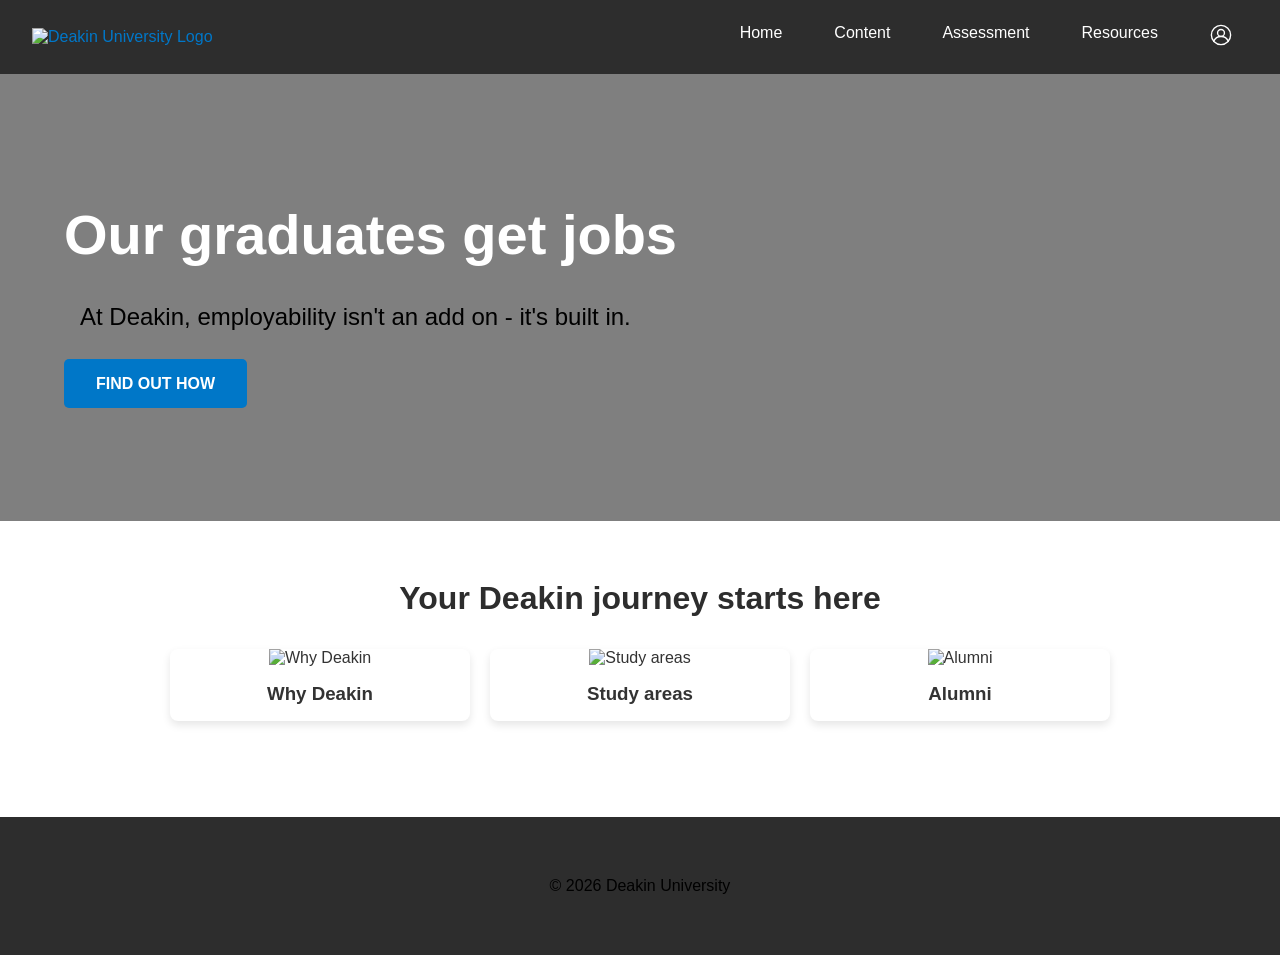
==== index.html @ 4d24b427 "feat(ui): user login, signup, log out page with embedded logic" ====
<!DOCTYPE html>
<html>

<head>
  <title> Home </title>
  <link rel="stylesheet" type="text/css" media="screen" href="main.css" />
  <link rel='shortcut icon' href='//www.deakin.edu.au/_design/deakin-future-students/favicon.ico' type='image/x-icon' />
</head>

<body>
  <!-- header -->
  <header>
    <!-- <h1>SIT223-SIT753</h1> -->
    <div class="logo">
      <a href="https://www.deakin.edu.au">
        <img
          src="https://www.deakin.edu.au/__data/assets/git_bridge/0024/3858/dist/images/logo_deakin-rebrand-stacked.png?h=a8405bf8"
          alt="Deakin University Logo" width="134" height="43" />
      </a>
    </div>
    <nav>
      
      <ul>
        <li><a href="index.html">Home</a></li>
        <li><a href="">Content</a></li>
        <li><a href="">Assessment</a></li>
        <li><a href="">Resources</a></li>
        <li class="login-container">
          <a href="#" onclick="return false;">
            <svg class="login-icon" version="1.1" id="Icons" xmlns="http://www.w3.org/2000/svg" xmlns:xlink="http://www.w3.org/1999/xlink" x="0px" 
              y="0px" viewBox="0 0 32 32" style="enable-background:new 0 0 32 32;" xml:space="preserve">
              <style type="text/css">
                .st0 {
                  fill: none;
                  stroke: #000000;
                  stroke-width: 2;
                  stroke-linecap: round;
                  stroke-linejoin: round;
                  stroke-miterlimit: 10;
                }
            
                .st1 {
                  fill: none;
                  stroke: #000000;
                  stroke-width: 2;
                  stroke-linejoin: round;
                  stroke-miterlimit: 10;
                }
              </style>
              <circle class="st0" cx="16" cy="16" r="14"></circle>
              <circle class="st0" cx="16" cy="13" r="5"></circle>
              <path class="st0" d="M5.4,25.1c1.8-4.1,5.8-7,10.6-7c4.8,0,8.9,2.9,10.6,7"></path>
            </svg>
          </a>
          <div id="loginDropdown" class="dropdown-content">
            <!-- Content is now dynamically generated by main.js -->
          </div>
        </li>
      </ul>
    </nav>
  </header>

  <!-- hero section -->
  <section class="hero">
    <h2>Our graduates get jobs</h2>
    <p>At Deakin, employability isn't an add on - it's built in.</p>
    <a href="#" class="cta-button">FIND OUT HOW</a>
  </section>

  <!-- main content -->
  <main>
    <h2>Your Deakin journey starts here</h2>
    <section class="card-section">
      <div class="card">
        <img src="https://www.deakin.edu.au/__data/assets/image/0008/2220020/why-deakin-homepage-promo.jpg" alt="Why Deakin">
        <h3>Why Deakin</h3>
      </div>
      <div class="card">
        <img src="https://www.deakin.edu.au/__data/assets/image/0004/2220019/study-areas-homepage-promo.jpg" alt="Study areas">
        <h3>Study areas</h3>
      </div>
      <div class="card">
        <img src="https://www.deakin.edu.au/__data/assets/image/0006/2220021/alumni-homepage-promo.jpg" alt="Alumni">
        <h3>Alumni</h3>
      </div>
    </section>
  </main>

  <!-- footer -->
  <footer>
    <p>&copy; 2026 Deakin University</p>
  </footer>
  <script src="main.js" type="module"></script>
  
</body>

</html>
---- main.css ----
/* General Body Styles */
body {
  font-family: "Open Sans", sans-serif;
  margin: 0;
  padding: 0;
  background-color: #ffffff;
  color: #333;
}

/* Header Styles */
header {
  background-color: #2d2d2d;
  /* Dark grey/black from image */
  color: white;
  padding: 1rem 2rem;
  display: flex;
  justify-content: space-between;
  align-items: center;
}

header h1 {
  margin: 0;
  font-size: 1.5rem;
  /* Adjusted for a more subtle look */
  font-weight: 400;
}

/* Navigation Styles */
nav ul {
  padding: 0;
  list-style: none;
  margin: 0;
  display: flex;
}

nav ul li {
  margin-left: 20px;
}

nav a {
  display: block;
  padding: 0.5rem 1rem;
  color: white;
  text-decoration: none;
  transition: background-color 0.3s;
  border-radius: 4px;
}

nav a:hover {
  background-color: #555;
}

/* Hero Section */
.hero {
  background-image: linear-gradient(rgba(0, 0, 0, 0.5), rgba(0, 0, 0, 0.5)), url('https://www.deakin.edu.au/__data/assets/image/0007/2359663/Our-graduates-get-jobs_2880x880.jpg');
  background-size: cover;
  background-position: center;
  color: white;
  text-align: left;
  padding: 8rem 4rem;
}

.hero h2 {
  font-size: 3.5rem;
  font-weight: 700;
  margin-top: 0;
  margin-bottom: 1rem;
}

.hero p {
  font-size: 1.5rem;
  margin-bottom: 2rem;
}

.hero .cta-button {
  background-color: #0077c8;
  /* Blue from 'Find out how' button */
  color: white;
  padding: 1rem 2rem;
  text-decoration: none;
  border-radius: 5px;
  font-weight: bold;
  transition: background-color 0.3s;
}

.hero .cta-button:hover {
  background-color: #005a9a;
}


/* Main Content Styles */
main {
  padding: 2rem;
  max-width: 1400px;
  margin: 0 auto;
}

main h2 {
  color: #2d2d2d;
  border-bottom: none;
  padding-bottom: 0;
  font-size: 2rem;
  margin-bottom: 2rem;
  text-align: center;
}

/* Card Section */
.card-section {
  display: flex;
  justify-content: center;
  gap: 20px;
  flex-wrap: wrap;
  margin-top: 2rem;
}

.card {
  background-color: white;
  border-radius: 8px;
  box-shadow: 0 4px 8px rgba(0, 0, 0, 0.1);
  overflow: hidden;
  width: 300px;
  text-align: center;
  transition: transform 0.2s;
}

.card:hover {
  transform: translateY(-5px);
}

.card img {
  width: 100%;
  height: 180px;
  object-fit: cover;
}

.card h3 {
  padding: 1rem;
  margin: 0;
  color: #333;
}

/* Link Styles */
a {
  color: #0077c8;
  text-decoration: none;
}

a:hover {
  text-decoration: underline;
}

/* Footer */
footer {
  background-color: #2d2d2d;
  color: white;
  text-align: center;
  padding: 2rem 0;
  margin-top: 4rem;
}

.login-icon {
  width: 22px;
  height: 22px;
}

.login-icon .st0 {
  stroke: #ffffff;
  /* Change stroke to white */
}

/* Dropdown Content (Hidden by Default) */
.dropdown-content {
  display: none;
  position: absolute;
  background-color: #f1f1f1;
  min-width: 160px;
  box-shadow: 0px 8px 16px 0px rgba(0, 0, 0, 0.2);
  z-index: 1;
  right: 0;
  border-radius: 5%;
  /* color:#000000 */

}

/* Links inside the dropdown */
.dropdown-content a,p {
  color: black;
  padding: 12px 16px;
  text-decoration: none;
  display: block;
}

/* Change color of dropdown links on hover */
.dropdown-content a:hover {
  background-color: #ddd;
}

/* Show the dropdown menu (use JS to add this class) */
.show {
  display: block;
}

.login-container {
  position: relative;
  display: inline-block;
}

/* Sign-in Page Styles */
.signin-main {
  display: flex;
  justify-content: center;
  align-items: center;
  min-height: calc(100vh - 200px);
  /* Adjust based on header/footer height */
}

.signin-container {
  background-color: #fff;
  padding: 2rem;
  border-radius: 8px;
  box-shadow: 0 5px 10px rgba(3, 0, 0, 0.1);
  width: 100%;
  max-width: 400px;
}

.signin-container h2 {
  text-align: center;
  margin-bottom: 1.5rem;
  color: #333;
}

.form-group {
  margin-bottom: 1rem;
}

.form-group label {
  display: block;
  margin-bottom: 0.5rem;
}

.form-group input[type="text"],
.form-group input[type="password"] {
  width: 93%;
  padding: 0.8rem;
  border: 1px solid #ccc;
  border-radius: 4px;
}

.form-group input[type="submit"] {
  width: 100%;
  padding: 1rem;
  border: none;
  border-radius: 4px;
  color: white;
  background-color: #0077c8;
  cursor: pointer;
  font-size: 1rem;
}

.form-group input[type="submit"]:hover {
  background-color: #005a9a;
}


#redirect-link {
  text-align: center;
  margin-top: 1rem;
}
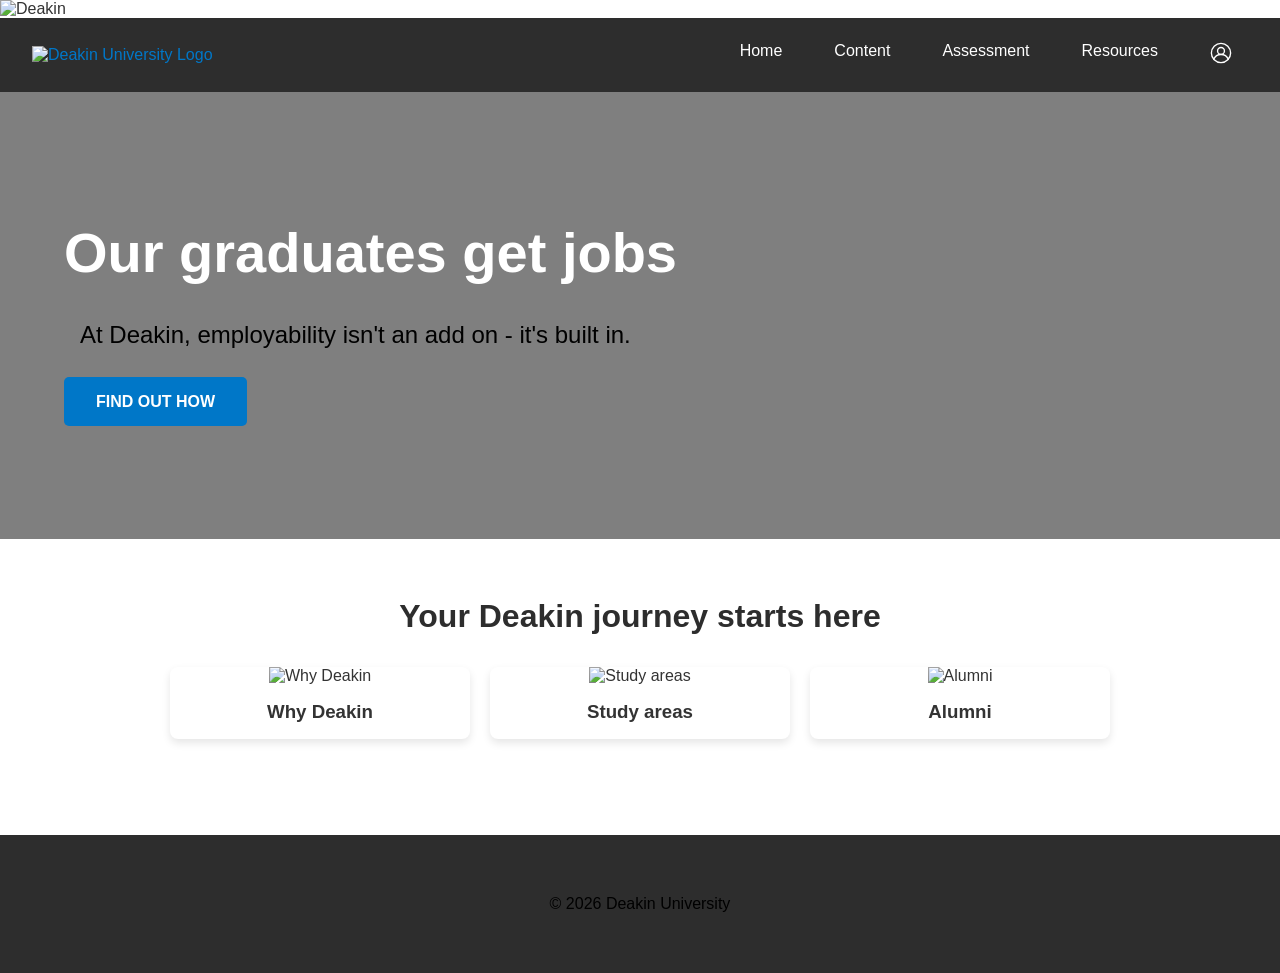
==== commit bbf2a045: "Insert logo image in index.html Add logo image to the HTML structure" ====
--- a/index.html
+++ b/index.html
@@ -6,6 +6,10 @@
   <link rel="stylesheet" type="text/css" media="screen" href="main.css" />
   <link rel='shortcut icon' href='//www.deakin.edu.au/_design/deakin-future-students/favicon.ico' type='image/x-icon' />
 </head>
+
+<div>
+    <img src="logo.svg" alt="Deakin" width="200" height="210">
+</div>
 
 <body>
   <!-- header -->
@@ -53,7 +57,8 @@
             </svg>
           </a>
           <div id="loginDropdown" class="dropdown-content">
-            <!-- Content is now dynamically generated by main.js -->
+            <a href="signin.html">Sign In</a>
+            <a href="signup.html">Sign Up</a>
           </div>
         </li>
       </ul>
@@ -90,8 +95,8 @@
   <footer>
     <p>&copy; 2026 Deakin University</p>
   </footer>
-  <script src="main.js" type="module"></script>
-  
+  <script src="main.js"></script>
+  <script src="backend.js"></script>
 </body>
 
-</html>+</html>
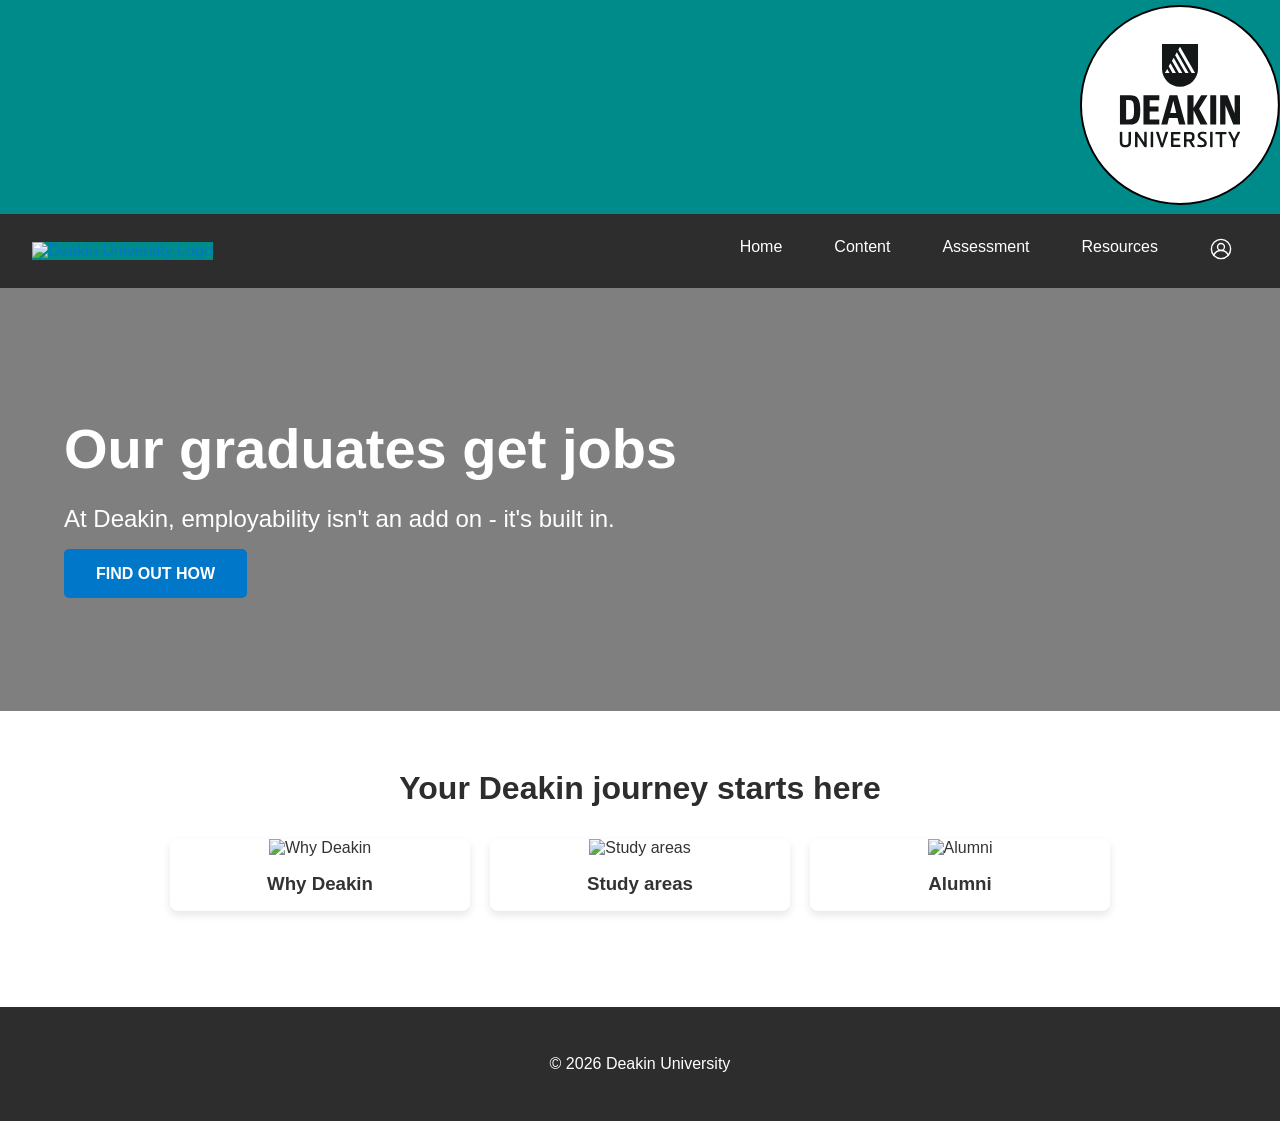
==== commit 2813efa3: "Update logo image source in index.html" ====
--- a/index.html
+++ b/index.html
@@ -8,7 +8,7 @@
 </head>
 
 <div>
-    <img src="logo.svg" alt="Deakin" width="200" height="210">
+    <img src="Deakin_University_Logo_2017.svg" alt="Deakin" width="200" height="210">
 </div>
 
 <body>
--- a/main.css
+++ b/main.css
@@ -9,8 +9,7 @@
 
 /* Header Styles */
 header {
-  background-color: #2d2d2d;
-  /* Dark grey/black from image */
+  background-color: #2d2d2d; /* Dark grey/black from image */
   color: white;
   padding: 1rem 2rem;
   display: flex;
@@ -20,8 +19,7 @@
 
 header h1 {
   margin: 0;
-  font-size: 1.5rem;
-  /* Adjusted for a more subtle look */
+  font-size: 1.5rem; /* Adjusted for a more subtle look */
   font-weight: 400;
 }
 
@@ -73,18 +71,17 @@
 }
 
 .hero .cta-button {
-  background-color: #0077c8;
-  /* Blue from 'Find out how' button */
-  color: white;
-  padding: 1rem 2rem;
-  text-decoration: none;
-  border-radius: 5px;
-  font-weight: bold;
-  transition: background-color 0.3s;
+    background-color: #0077c8; /* Blue from 'Find out how' button */
+    color: white;
+    padding: 1rem 2rem;
+    text-decoration: none;
+    border-radius: 5px;
+    font-weight: bold;
+    transition: background-color 0.3s;
 }
 
 .hero .cta-button:hover {
-  background-color: #005a9a;
+    background-color: #005a9a;
 }
 
 
@@ -106,37 +103,37 @@
 
 /* Card Section */
 .card-section {
-  display: flex;
-  justify-content: center;
-  gap: 20px;
-  flex-wrap: wrap;
-  margin-top: 2rem;
+    display: flex;
+    justify-content: center;
+    gap: 20px;
+    flex-wrap: wrap;
+    margin-top: 2rem;
 }
 
 .card {
-  background-color: white;
-  border-radius: 8px;
-  box-shadow: 0 4px 8px rgba(0, 0, 0, 0.1);
-  overflow: hidden;
-  width: 300px;
-  text-align: center;
-  transition: transform 0.2s;
+    background-color: white;
+    border-radius: 8px;
+    box-shadow: 0 4px 8px rgba(0,0,0,0.1);
+    overflow: hidden;
+    width: 300px;
+    text-align: center;
+    transition: transform 0.2s;
 }
 
 .card:hover {
-  transform: translateY(-5px);
+    transform: translateY(-5px);
 }
 
 .card img {
-  width: 100%;
-  height: 180px;
-  object-fit: cover;
+    width: 100%;
+    height: 180px;
+    object-fit: cover;
 }
 
 .card h3 {
-  padding: 1rem;
-  margin: 0;
-  color: #333;
+    padding: 1rem;
+    margin: 0;
+    color: #333;
 }
 
 /* Link Styles */
@@ -151,11 +148,11 @@
 
 /* Footer */
 footer {
-  background-color: #2d2d2d;
-  color: white;
-  text-align: center;
-  padding: 2rem 0;
-  margin-top: 4rem;
+    background-color: #2d2d2d;
+    color: white;
+    text-align: center;
+    padding: 2rem 0;
+    margin-top: 4rem;
 }
 
 .login-icon {
@@ -164,8 +161,7 @@
 }
 
 .login-icon .st0 {
-  stroke: #ffffff;
-  /* Change stroke to white */
+  stroke: #ffffff; /* Change stroke to white */
 }
 
 /* Dropdown Content (Hidden by Default) */
@@ -174,16 +170,13 @@
   position: absolute;
   background-color: #f1f1f1;
   min-width: 160px;
-  box-shadow: 0px 8px 16px 0px rgba(0, 0, 0, 0.2);
+  box-shadow: 0px 8px 16px 0px rgba(0,0,0,0.2);
   z-index: 1;
   right: 0;
-  border-radius: 5%;
-  /* color:#000000 */
-
 }
 
 /* Links inside the dropdown */
-.dropdown-content a,p {
+.dropdown-content a {
   color: black;
   padding: 12px 16px;
   text-decoration: none;
@@ -191,78 +184,18 @@
 }
 
 /* Change color of dropdown links on hover */
-.dropdown-content a:hover {
-  background-color: #ddd;
-}
+.dropdown-content a:hover {background-color: #ddd;}
 
 /* Show the dropdown menu (use JS to add this class) */
-.show {
-  display: block;
-}
+.show {display:block;}
 
 .login-container {
   position: relative;
   display: inline-block;
 }
-
-/* Sign-in Page Styles */
-.signin-main {
-  display: flex;
-  justify-content: center;
-  align-items: center;
-  min-height: calc(100vh - 200px);
-  /* Adjust based on header/footer height */
-}
-
-.signin-container {
-  background-color: #fff;
-  padding: 2rem;
-  border-radius: 8px;
-  box-shadow: 0 5px 10px rgba(3, 0, 0, 0.1);
-  width: 100%;
-  max-width: 400px;
-}
-
-.signin-container h2 {
-  text-align: center;
-  margin-bottom: 1.5rem;
-  color: #333;
-}
-
-.form-group {
-  margin-bottom: 1rem;
-}
-
-.form-group label {
-  display: block;
-  margin-bottom: 0.5rem;
-}
-
-.form-group input[type="text"],
-.form-group input[type="password"] {
-  width: 93%;
-  padding: 0.8rem;
-  border: 1px solid #ccc;
-  border-radius: 4px;
-}
-
-.form-group input[type="submit"] {
-  width: 100%;
-  padding: 1rem;
-  border: none;
-  border-radius: 4px;
-  color: white;
-  background-color: #0077c8;
-  cursor: pointer;
-  font-size: 1rem;
-}
-
-.form-group input[type="submit"]:hover {
-  background-color: #005a9a;
-}
-
-
-#redirect-link {
-  text-align: center;
-  margin-top: 1rem;
-}+div {
+  background-color: darkcyan;
+  text-align: right;
+}
+
+
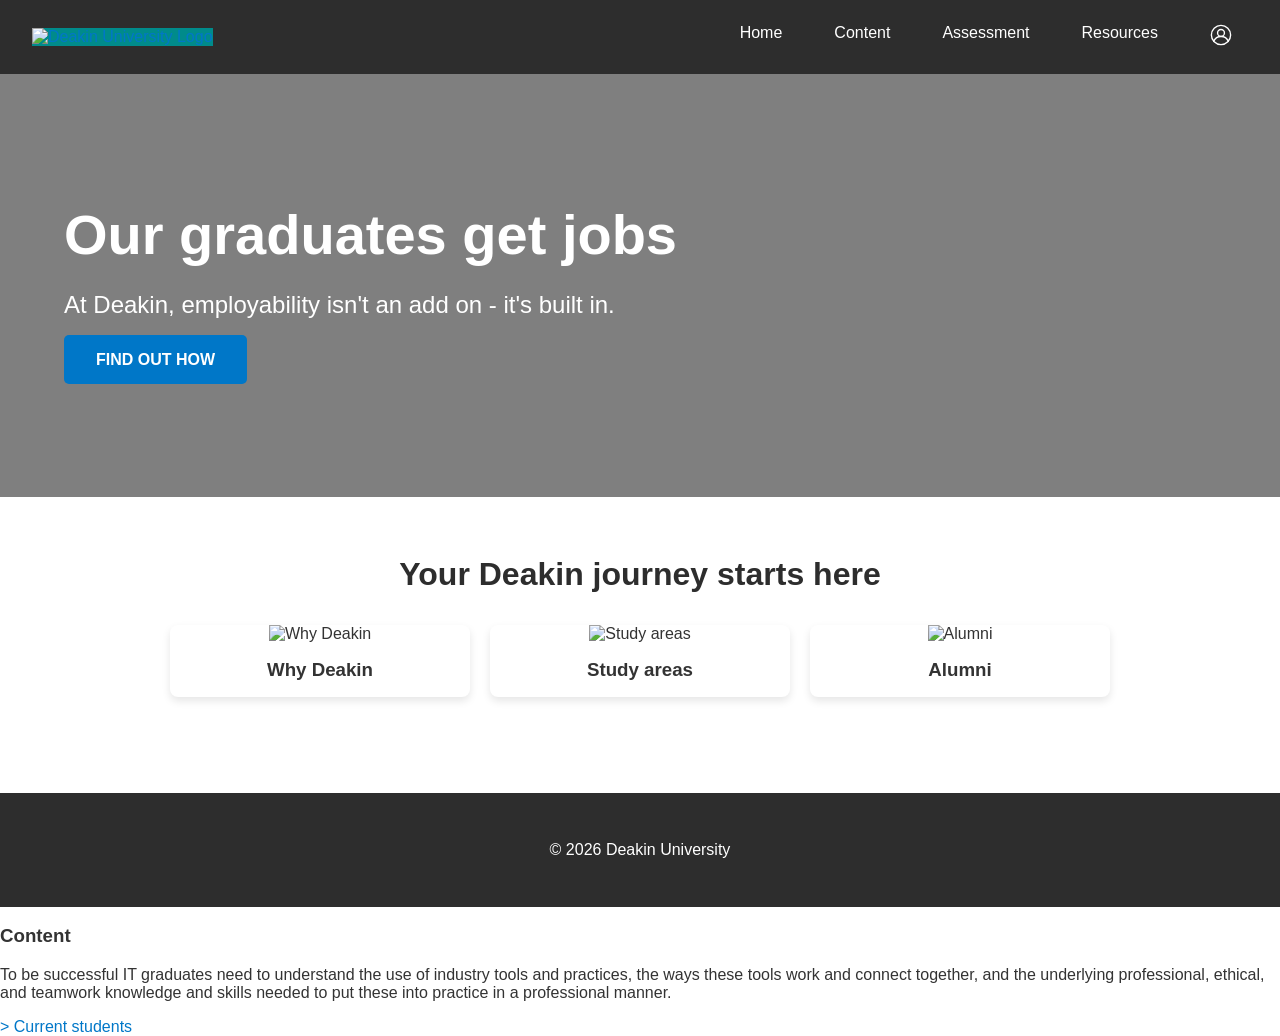
==== commit 846ebcc1: "Update index.html" ====
--- a/index.html
+++ b/index.html
@@ -7,11 +7,8 @@
   <link rel='shortcut icon' href='//www.deakin.edu.au/_design/deakin-future-students/favicon.ico' type='image/x-icon' />
 </head>
 
-<div>
-    <img src="Deakin_University_Logo_2017.svg" alt="Deakin" width="200" height="210">
-</div>
-
 <body>
+ 
   <!-- header -->
   <header>
     <!-- <h1>SIT223-SIT753</h1> -->
@@ -97,6 +94,13 @@
   </footer>
   <script src="main.js"></script>
   <script src="backend.js"></script>
+  <h3> Content</h3>
+<p>
+To be successful IT graduates need to understand the use of industry tools and practices,
+the ways these tools work and connect together, and the underlying professional, ethical,
+and teamwork knowledge and skills needed to put these into practice in a professional manner.
+</p>
+  <a href="https://www.deakin.edu.au/students/enrolment-and-fees/fees"> > Current students</a>
 </body>
 
 </html>
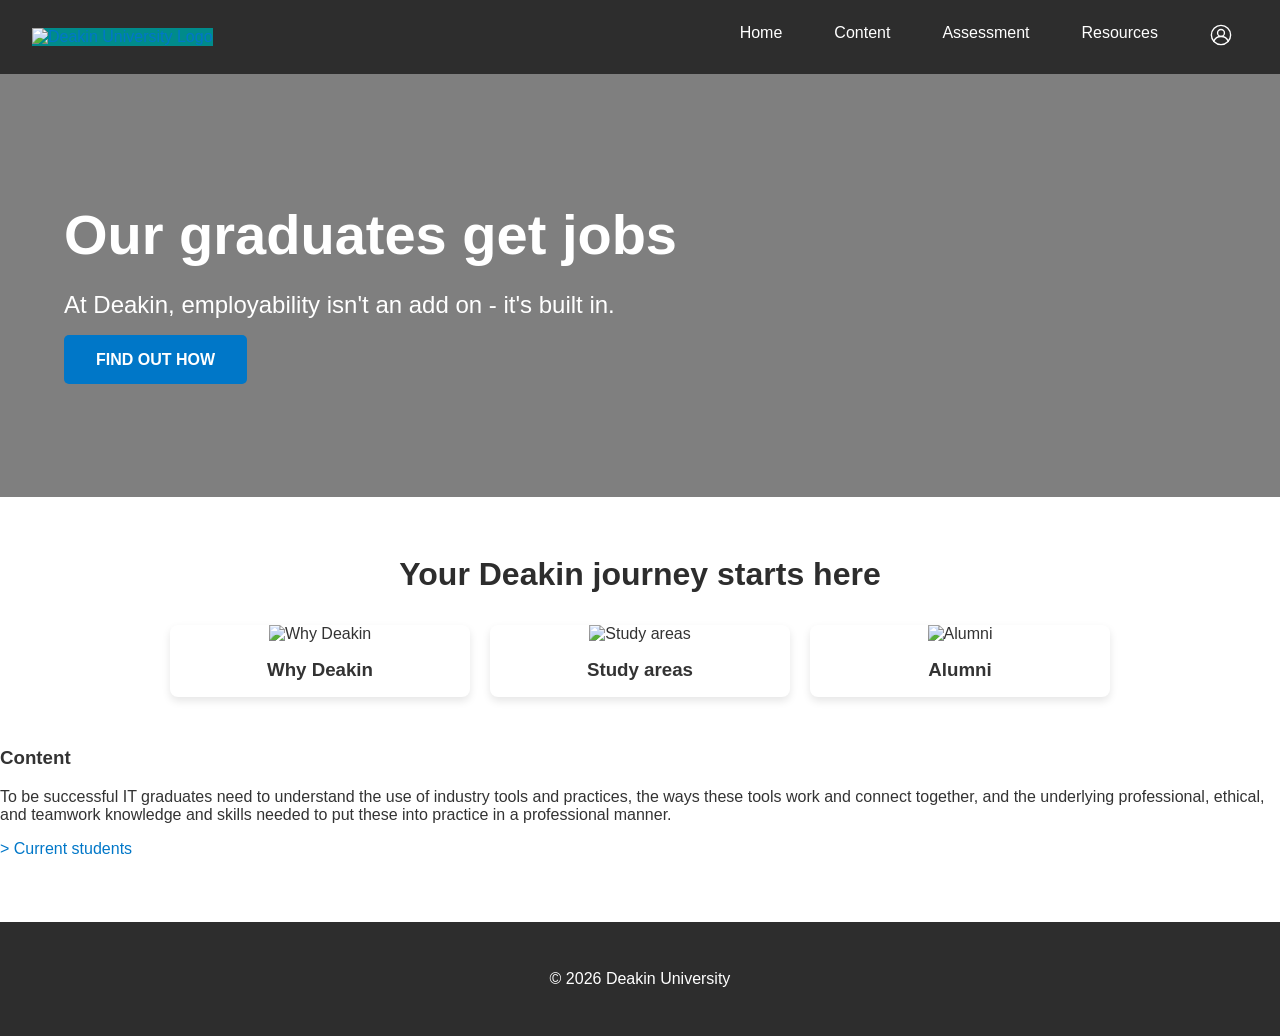
==== commit efd6848f: "Update index.html" ====
--- a/index.html
+++ b/index.html
@@ -88,12 +88,6 @@
     </section>
   </main>
 
-  <!-- footer -->
-  <footer>
-    <p>&copy; 2026 Deakin University</p>
-  </footer>
-  <script src="main.js"></script>
-  <script src="backend.js"></script>
   <h3> Content</h3>
 <p>
 To be successful IT graduates need to understand the use of industry tools and practices,
@@ -102,5 +96,10 @@
 </p>
   <a href="https://www.deakin.edu.au/students/enrolment-and-fees/fees"> > Current students</a>
 </body>
-
+ <!-- footer -->
+  <footer>
+    <p>&copy; 2026 Deakin University</p>
+  </footer>
+  <script src="main.js"></script>
+  <script src="backend.js"></script>
 </html>
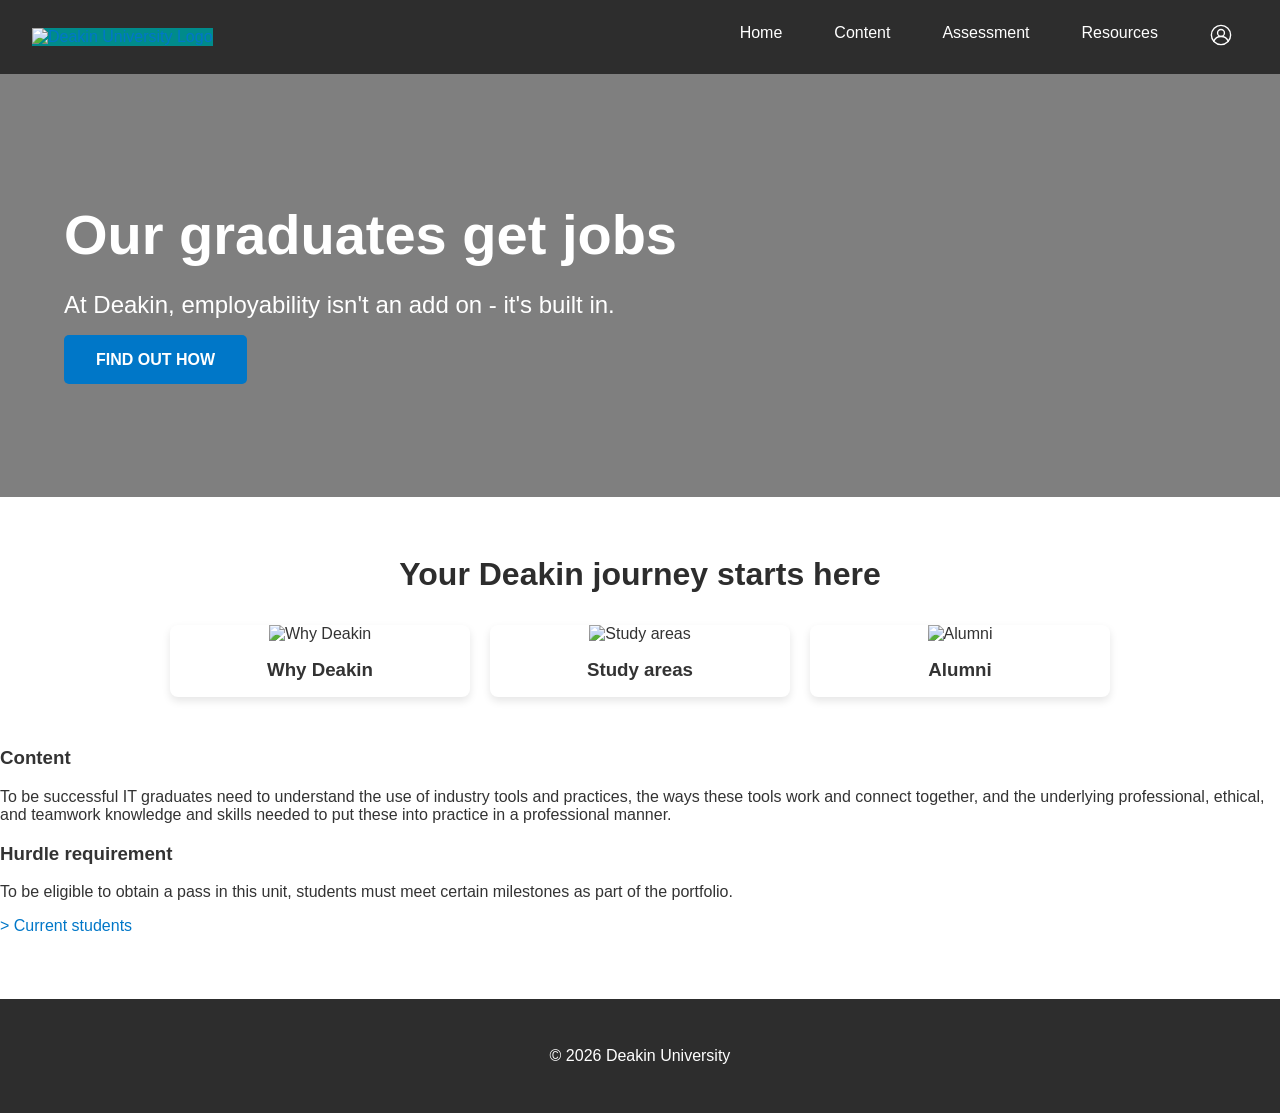
==== commit 0f327358: "Update index.html" ====
--- a/index.html
+++ b/index.html
@@ -94,6 +94,8 @@
 the ways these tools work and connect together, and the underlying professional, ethical,
 and teamwork knowledge and skills needed to put these into practice in a professional manner.
 </p>
+  <h3>Hurdle requirement</h3>
+  <p>To be eligible to obtain a pass in this unit, students must meet certain milestones as part of the portfolio.</p>
   <a href="https://www.deakin.edu.au/students/enrolment-and-fees/fees"> > Current students</a>
 </body>
  <!-- footer -->
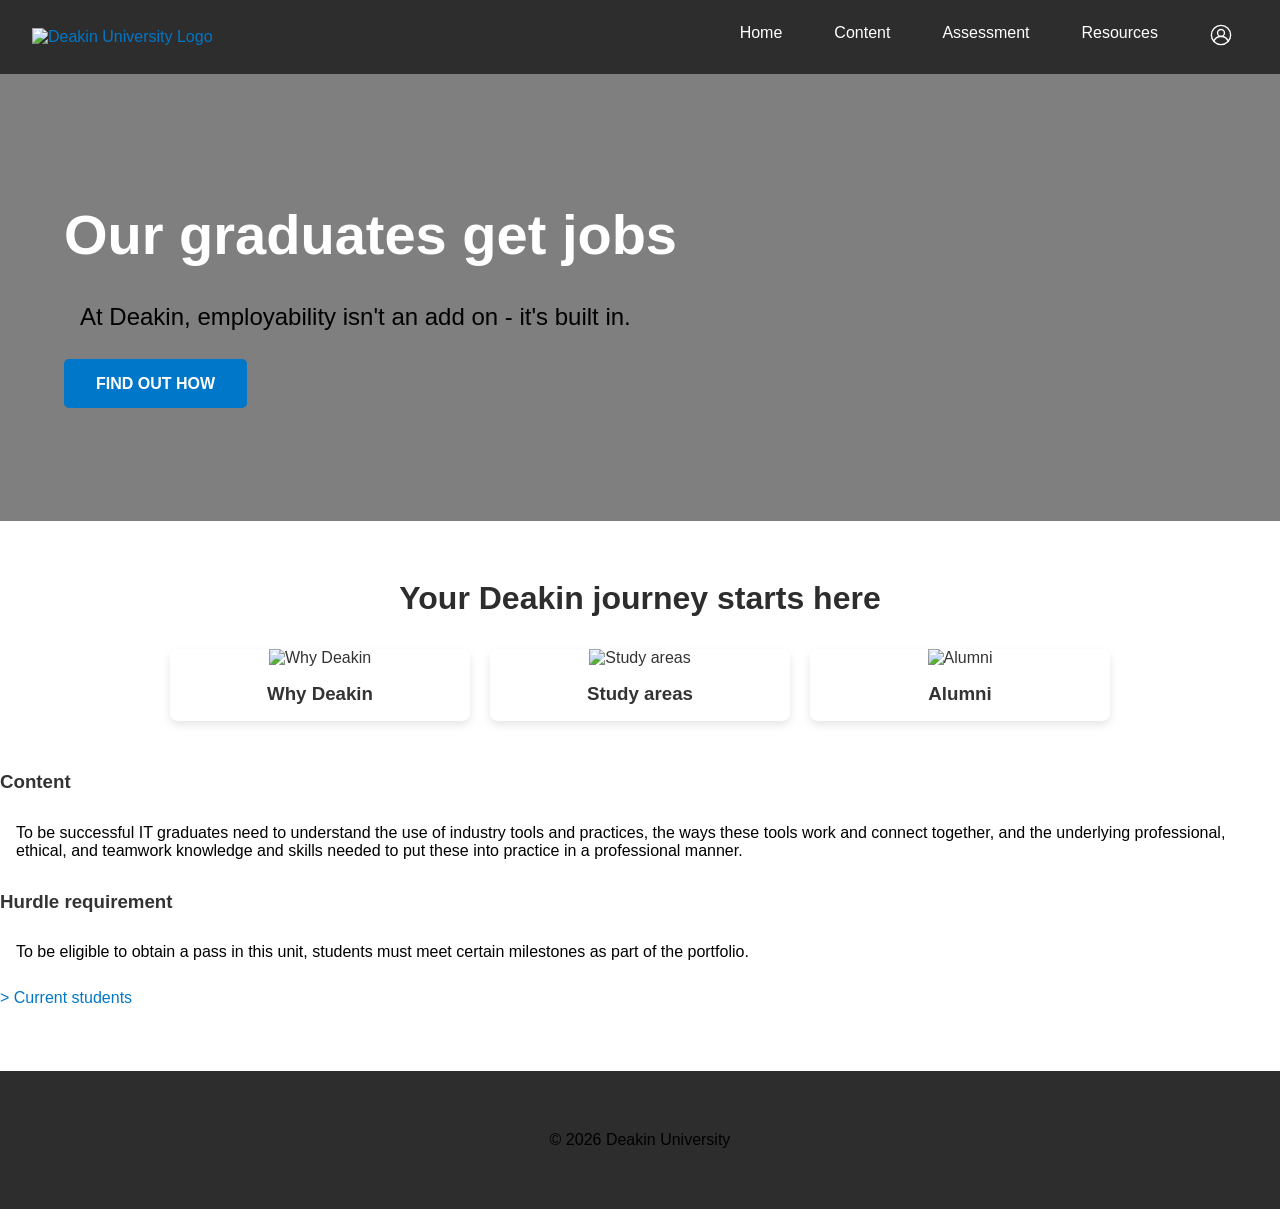
==== commit ba028031: "no changes made" ====
--- a/index.html
+++ b/index.html
@@ -54,8 +54,7 @@
             </svg>
           </a>
           <div id="loginDropdown" class="dropdown-content">
-            <a href="signin.html">Sign In</a>
-            <a href="signup.html">Sign Up</a>
+            <!-- Content is now dynamically generated by main.js -->
           </div>
         </li>
       </ul>
@@ -89,11 +88,11 @@
   </main>
 
   <h3> Content</h3>
-<p>
-To be successful IT graduates need to understand the use of industry tools and practices,
-the ways these tools work and connect together, and the underlying professional, ethical,
-and teamwork knowledge and skills needed to put these into practice in a professional manner.
-</p>
+  <p>
+    To be successful IT graduates need to understand the use of industry tools and practices,
+    the ways these tools work and connect together, and the underlying professional, ethical,
+    and teamwork knowledge and skills needed to put these into practice in a professional manner.
+  </p>
   <h3>Hurdle requirement</h3>
   <p>To be eligible to obtain a pass in this unit, students must meet certain milestones as part of the portfolio.</p>
   <a href="https://www.deakin.edu.au/students/enrolment-and-fees/fees"> > Current students</a>
@@ -102,6 +101,8 @@
   <footer>
     <p>&copy; 2026 Deakin University</p>
   </footer>
-  <script src="main.js"></script>
-  <script src="backend.js"></script>
-</html>
+  <script src="main.js" type="module"></script>
+  
+</body>
+
+</html>
--- a/main.css
+++ b/main.css
@@ -9,7 +9,8 @@
 
 /* Header Styles */
 header {
-  background-color: #2d2d2d; /* Dark grey/black from image */
+  background-color: #2d2d2d;
+  /* Dark grey/black from image */
   color: white;
   padding: 1rem 2rem;
   display: flex;
@@ -19,7 +20,8 @@
 
 header h1 {
   margin: 0;
-  font-size: 1.5rem; /* Adjusted for a more subtle look */
+  font-size: 1.5rem;
+  /* Adjusted for a more subtle look */
   font-weight: 400;
 }
 
@@ -71,17 +73,18 @@
 }
 
 .hero .cta-button {
-    background-color: #0077c8; /* Blue from 'Find out how' button */
-    color: white;
-    padding: 1rem 2rem;
-    text-decoration: none;
-    border-radius: 5px;
-    font-weight: bold;
-    transition: background-color 0.3s;
+  background-color: #0077c8;
+  /* Blue from 'Find out how' button */
+  color: white;
+  padding: 1rem 2rem;
+  text-decoration: none;
+  border-radius: 5px;
+  font-weight: bold;
+  transition: background-color 0.3s;
 }
 
 .hero .cta-button:hover {
-    background-color: #005a9a;
+  background-color: #005a9a;
 }
 
 
@@ -103,37 +106,37 @@
 
 /* Card Section */
 .card-section {
-    display: flex;
-    justify-content: center;
-    gap: 20px;
-    flex-wrap: wrap;
-    margin-top: 2rem;
+  display: flex;
+  justify-content: center;
+  gap: 20px;
+  flex-wrap: wrap;
+  margin-top: 2rem;
 }
 
 .card {
-    background-color: white;
-    border-radius: 8px;
-    box-shadow: 0 4px 8px rgba(0,0,0,0.1);
-    overflow: hidden;
-    width: 300px;
-    text-align: center;
-    transition: transform 0.2s;
+  background-color: white;
+  border-radius: 8px;
+  box-shadow: 0 4px 8px rgba(0, 0, 0, 0.1);
+  overflow: hidden;
+  width: 300px;
+  text-align: center;
+  transition: transform 0.2s;
 }
 
 .card:hover {
-    transform: translateY(-5px);
+  transform: translateY(-5px);
 }
 
 .card img {
-    width: 100%;
-    height: 180px;
-    object-fit: cover;
+  width: 100%;
+  height: 180px;
+  object-fit: cover;
 }
 
 .card h3 {
-    padding: 1rem;
-    margin: 0;
-    color: #333;
+  padding: 1rem;
+  margin: 0;
+  color: #333;
 }
 
 /* Link Styles */
@@ -148,11 +151,11 @@
 
 /* Footer */
 footer {
-    background-color: #2d2d2d;
-    color: white;
-    text-align: center;
-    padding: 2rem 0;
-    margin-top: 4rem;
+  background-color: #2d2d2d;
+  color: white;
+  text-align: center;
+  padding: 2rem 0;
+  margin-top: 4rem;
 }
 
 .login-icon {
@@ -161,7 +164,8 @@
 }
 
 .login-icon .st0 {
-  stroke: #ffffff; /* Change stroke to white */
+  stroke: #ffffff;
+  /* Change stroke to white */
 }
 
 /* Dropdown Content (Hidden by Default) */
@@ -170,13 +174,16 @@
   position: absolute;
   background-color: #f1f1f1;
   min-width: 160px;
-  box-shadow: 0px 8px 16px 0px rgba(0,0,0,0.2);
+  box-shadow: 0px 8px 16px 0px rgba(0, 0, 0, 0.2);
   z-index: 1;
   right: 0;
+  border-radius: 5%;
+  /* color:#000000 */
+
 }
 
 /* Links inside the dropdown */
-.dropdown-content a {
+.dropdown-content a,p {
   color: black;
   padding: 12px 16px;
   text-decoration: none;
@@ -184,18 +191,78 @@
 }
 
 /* Change color of dropdown links on hover */
-.dropdown-content a:hover {background-color: #ddd;}
+.dropdown-content a:hover {
+  background-color: #ddd;
+}
 
 /* Show the dropdown menu (use JS to add this class) */
-.show {display:block;}
+.show {
+  display: block;
+}
 
 .login-container {
   position: relative;
   display: inline-block;
 }
-div {
-  background-color: darkcyan;
-  text-align: right;
-}
-
-
+
+/* Sign-in Page Styles */
+.signin-main {
+  display: flex;
+  justify-content: center;
+  align-items: center;
+  min-height: calc(100vh - 200px);
+  /* Adjust based on header/footer height */
+}
+
+.signin-container {
+  background-color: #fff;
+  padding: 2rem;
+  border-radius: 8px;
+  box-shadow: 0 5px 10px rgba(3, 0, 0, 0.1);
+  width: 100%;
+  max-width: 400px;
+}
+
+.signin-container h2 {
+  text-align: center;
+  margin-bottom: 1.5rem;
+  color: #333;
+}
+
+.form-group {
+  margin-bottom: 1rem;
+}
+
+.form-group label {
+  display: block;
+  margin-bottom: 0.5rem;
+}
+
+.form-group input[type="text"],
+.form-group input[type="password"] {
+  width: 93%;
+  padding: 0.8rem;
+  border: 1px solid #ccc;
+  border-radius: 4px;
+}
+
+.form-group input[type="submit"] {
+  width: 100%;
+  padding: 1rem;
+  border: none;
+  border-radius: 4px;
+  color: white;
+  background-color: #0077c8;
+  cursor: pointer;
+  font-size: 1rem;
+}
+
+.form-group input[type="submit"]:hover {
+  background-color: #005a9a;
+}
+
+
+#redirect-link {
+  text-align: center;
+  margin-top: 1rem;
+}
